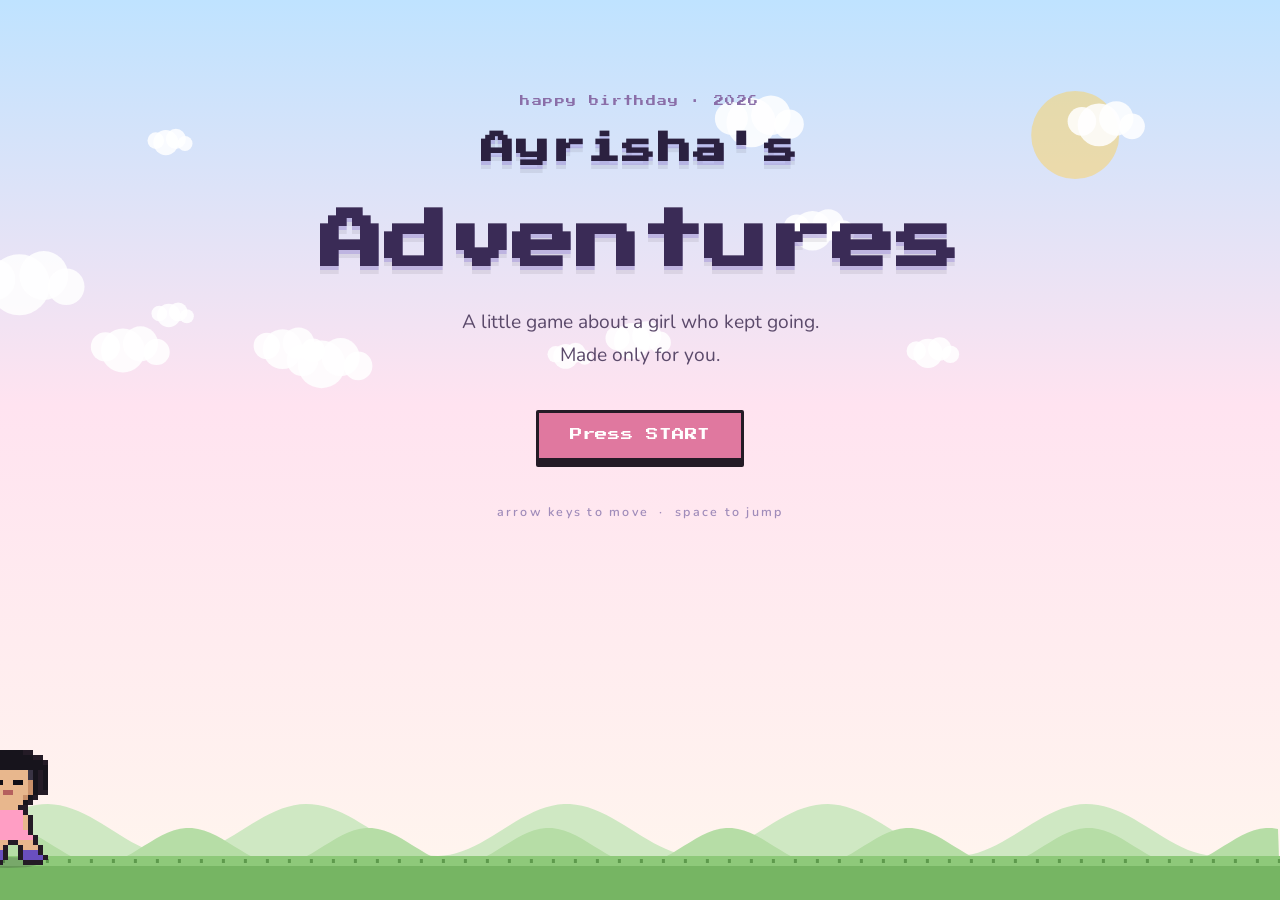
==== index.html @ 9db6ca04 "Ayrisha's Adventures: characters, audio, and Level 1 A browser platformer built as a birthday gift. " ====
<!DOCTYPE html>
<html lang="en">
<head>
<meta charset="utf-8">
<meta name="viewport" content="width=device-width, initial-scale=1">
<title>Ayrisha's Adventures</title>
<link rel="preconnect" href="https://fonts.googleapis.com">
<link rel="preconnect" href="https://fonts.gstatic.com" crossorigin>
<link href="https://fonts.googleapis.com/css2?family=Press+Start+2P&family=Nunito:wght@400;600;700&display=swap" rel="stylesheet">
<link rel="stylesheet" href="css/style.css">
</head>
<body class="is-title">

<header class="hero">
  <canvas id="hero-sky" class="hero-sky"></canvas>

  <div class="hero-inner">
    <p class="kicker">happy birthday · 2026</p>
    <h1 class="title">
      <span class="title-line">Ayrisha's</span>
      <span class="title-line title-line--big">Adventures</span>
    </h1>
    <p class="tagline">A little game about a girl who kept going.<br>Made only for you.</p>
    <button class="btn-start" id="start" type="button">Press&nbsp;START</button>
    <p class="hero-hint" id="hint">arrow keys to move &nbsp;·&nbsp; space to jump</p>
  </div>

  <canvas id="hero-scene" class="hero-scene"></canvas>
</header>

<script src="js/characters.js"></script>
<script src="js/sprites.js"></script>
<script src="js/scene.js"></script>
<script src="js/title.js"></script>
</body>
</html>
---- css/style.css ----
:root{
  --ink:#241b26;
  --paper:#fff6ee;
  --paper-2:#ffeadd;
  --pink:#ff9ec4;
  --pink-deep:#e0789f;
  --teal:#63cfc0;
  --purple:#8f7ad9;
  --gold:#ffcf4d;
  --night:#2b2140;
  --shadow:0 6px 0 rgba(36,27,38,.18);
  --px:'Press Start 2P', ui-monospace, monospace;
  --body:'Nunito', system-ui, -apple-system, sans-serif;
}

*{box-sizing:border-box}
html{scroll-behavior:smooth}
body{
  margin:0;
  font-family:var(--body);
  color:var(--ink);
  background:var(--paper);
  -webkit-font-smoothing:antialiased;
}
canvas{display:block;image-rendering:pixelated}

/* ------------------------------ HERO ------------------------------ */
.hero{
  position:relative;
  min-height:100svh;
  display:flex;
  flex-direction:column;
  justify-content:center;
  align-items:center;
  overflow:hidden;
  isolation:isolate;
}
.hero-sky{position:absolute;inset:0;width:100%;height:100%;z-index:-2}
.hero-inner{
  position:relative;
  text-align:center;
  padding:6rem 1.5rem 0;
  max-width:52rem;
}
.kicker{
  font-family:var(--px);
  font-size:.62rem;
  letter-spacing:.14em;
  color:#8a6ea8;
  margin:0 0 1.6rem;
}
.title{margin:0;line-height:1}
.title-line{
  display:block;
  font-family:var(--px);
  color:var(--night);
  text-shadow:0 4px 0 rgba(143,122,217,.35), 0 8px 0 rgba(36,27,38,.08);
}
.title-line:first-child{font-size:clamp(1.1rem,4.2vw,2.1rem);letter-spacing:.04em}
.title-line--big{
  font-size:clamp(1.7rem,7.4vw,4rem);
  margin-top:.7em;
  color:#3a2b56;
}
.tagline{
  margin:2rem auto 2.4rem;
  font-size:clamp(1rem,2.1vw,1.2rem);
  line-height:1.7;
  color:#5b4a6b;
  max-width:34rem;
}
.btn-start{
  display:inline-block;
  cursor:pointer;
  font-family:var(--px);
  font-size:.78rem;
  letter-spacing:.06em;
  text-decoration:none;
  color:#fff;
  background:var(--pink-deep);
  padding:1.05rem 1.9rem;
  border:3px solid var(--ink);
  border-radius:2px;
  box-shadow:0 6px 0 var(--ink);
  transition:transform .08s ease, box-shadow .08s ease;
}
.btn-start:hover{transform:translateY(2px);box-shadow:0 4px 0 var(--ink)}
.btn-start:active{transform:translateY(6px);box-shadow:0 0 0 var(--ink)}
.hero-hint{
  font-family:var(--body);
  font-weight:600;
  letter-spacing:.18em;
  font-size:.78rem;
  color:#a08cba;
  margin-top:2.6rem;
  animation:float 2.2s ease-in-out infinite;
}
@keyframes float{50%{transform:translateY(6px)}}
.hero-scene{
  position:relative;
  width:100%;
  height:210px;
  margin-top:auto;
}

/* ----------------------------- SECTIONS ---------------------------- */
.section{padding:5.5rem 1.5rem}
.section--alt{background:var(--paper-2)}
.section-head{max-width:44rem;margin:0 auto 3rem;text-align:center}
.section-head h2{
  font-family:var(--px);
  font-size:clamp(.95rem,2.6vw,1.35rem);
  line-height:1.6;
  margin:0 0 1.1rem;
  color:var(--night);
}
.section-head p{margin:0;color:#6b5a7a;line-height:1.75;font-size:1.02rem}

/* ------------------------------ CARDS ------------------------------ */
.cards{
  display:grid;
  gap:1.6rem;
  grid-template-columns:repeat(auto-fit,minmax(min(100%,17rem),1fr));
  max-width:64rem;
  margin:0 auto;
}
.card{
  background:#fff;
  border:3px solid var(--ink);
  border-radius:4px;
  box-shadow:0 8px 0 rgba(36,27,38,.15);
  padding:1.3rem;
  display:flex;
  flex-direction:column;
  min-width:0;
}
.card-stage{
  border-radius:3px;
  border:2px solid rgba(36,27,38,.12);
  overflow:hidden;
  margin-bottom:1.1rem;
}
.card-stage canvas{width:100%;height:auto}
.card h3{
  font-family:var(--px);
  font-size:.78rem;
  margin:0 0 .6rem;
  color:var(--night);
}
.card .era{
  font-size:.83rem;
  color:#8b7a9a;
  margin:0 0 .7rem;
  line-height:1.6;
}
.card .note{
  font-size:.92rem;
  color:#5b4a6b;
  line-height:1.65;
  margin:0 0 1.1rem;
  flex:1;
}
.poses{display:flex;gap:.4rem;margin-bottom:1.1rem;flex-wrap:wrap}
.chip{
  font-family:var(--px);
  font-size:.5rem;
  letter-spacing:.04em;
  padding:.55rem .7rem;
  border:2px solid var(--ink);
  border-radius:2px;
  background:#fff;
  color:var(--ink);
  cursor:pointer;
  transition:background .12s, color .12s;
}
.chip:hover{background:var(--paper-2)}
.chip.is-on{background:var(--night);color:#fff}


/* --------------------------- LAB EXTRAS --------------------------- */
.spoiler-bar{
  background:#3a2b56;
  color:#ffd9e8;
  font-size:.88rem;
  line-height:1.6;
  padding:.9rem 1.4rem;
  text-align:center;
}
.spoiler-bar strong{color:#ffcf4d}
.spoiler-bar code{
  background:rgba(255,255,255,.12);
  padding:.1em .4em;border-radius:3px;
}
.stage-no{
  font-family:var(--px);
  font-size:.45rem;
  letter-spacing:.1em;
  color:#b3a3c4;
  margin:0 0 .55rem;
}

/* ------------------------------ GROWTH ----------------------------- */
.growth-wrap{max-width:60rem;margin:0 auto;text-align:center}
.growth{
  width:100%;height:auto;
  background:#fff;
  border:3px solid var(--ink);
  border-radius:4px;
  box-shadow:0 8px 0 rgba(36,27,38,.15);
}
.growth-controls{display:flex;gap:.5rem;justify-content:center;margin-top:1.4rem;flex-wrap:wrap}

/* ------------------------------ NEXT ------------------------------- */
.next-list{
  list-style:none;
  max-width:38rem;
  margin:0 auto;
  padding:0;
  counter-reset:step;
}
.next-list li{
  display:flex;
  align-items:center;
  gap:1rem;
  padding:1rem 1.1rem;
  border:2px solid rgba(36,27,38,.14);
  border-radius:4px;
  margin-bottom:.7rem;
  background:#fff;
  line-height:1.5;
}
.next-list li span{
  flex:0 0 auto;
  font-family:var(--px);
  font-size:.6rem;
  background:var(--gold);
  border:2px solid var(--ink);
  width:2rem;height:2rem;
  display:grid;place-items:center;
  border-radius:2px;
}
.next-list li:first-child{background:#f4ffee;border-color:var(--teal)}

.foot{
  text-align:center;
  padding:3rem 1.5rem 4rem;
  color:#9b8aab;
  font-size:.9rem;
  border-top:2px dashed rgba(36,27,38,.12);
}

@media (prefers-reduced-motion:reduce){
  html{scroll-behavior:auto}
  .hero-hint{animation:none}
}
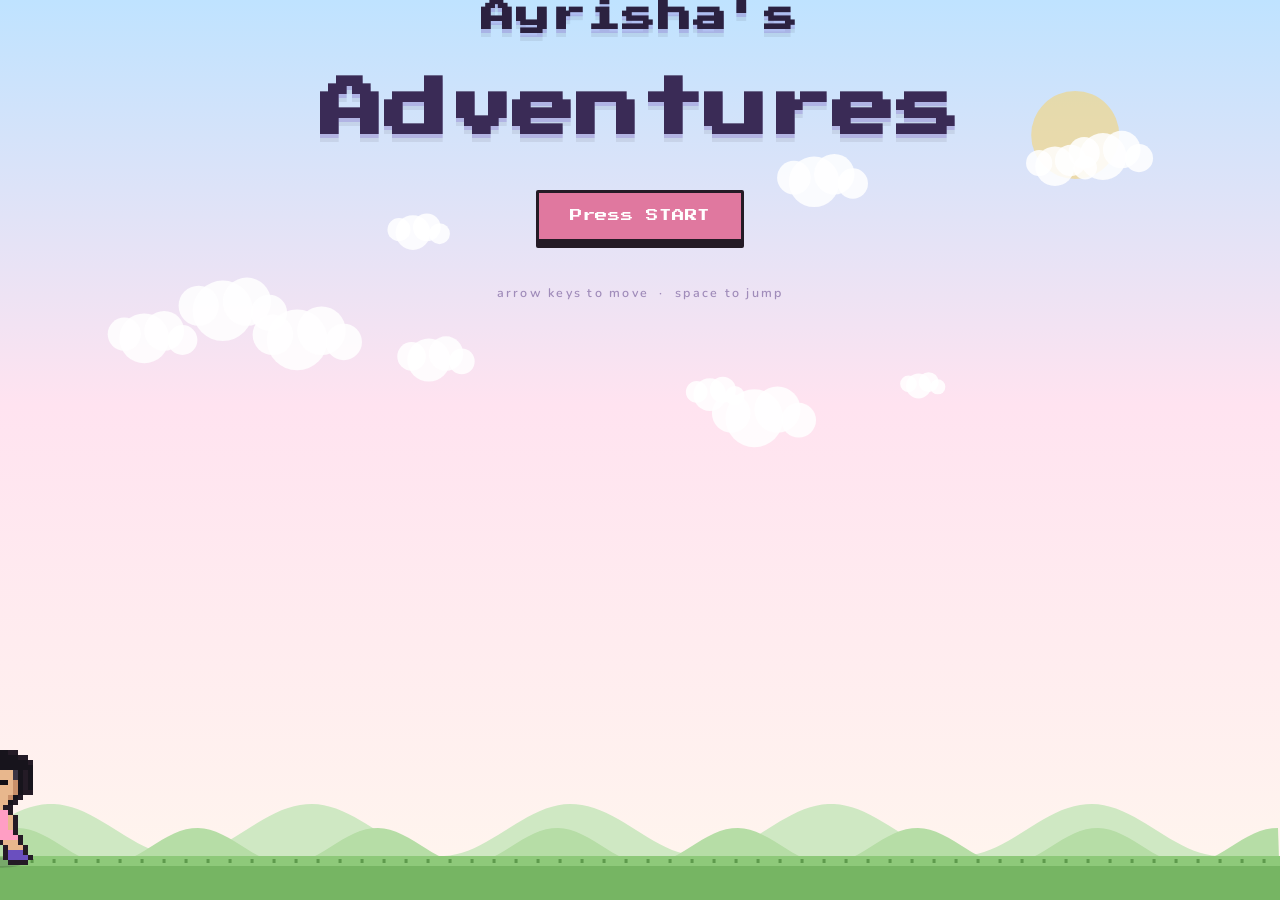
==== commit f76fb35e: "Strip the text back; move all between-scene narration into dialogue Text - Title screen: dropped the" ====
--- a/index.html
+++ b/index.html
@@ -15,12 +15,10 @@
   <canvas id="hero-sky" class="hero-sky"></canvas>
 
   <div class="hero-inner">
-    <p class="kicker">happy birthday · 2026</p>
     <h1 class="title">
       <span class="title-line">Ayrisha's</span>
       <span class="title-line title-line--big">Adventures</span>
     </h1>
-    <p class="tagline">A little game about a girl who kept going.<br>Made only for you.</p>
     <button class="btn-start" id="start" type="button">Press&nbsp;START</button>
     <p class="hero-hint" id="hint">arrow keys to move &nbsp;·&nbsp; space to jump</p>
   </div>
--- a/css/style.css
+++ b/css/style.css
@@ -39,7 +39,7 @@
 .hero-inner{
   position:relative;
   text-align:center;
-  padding:6rem 1.5rem 0;
+  padding:0 1.5rem;
   max-width:52rem;
 }
 .kicker{
@@ -69,6 +69,7 @@
   color:#5b4a6b;
   max-width:34rem;
 }
+.hero .btn-start{margin-top:3rem}
 .btn-start{
   display:inline-block;
   cursor:pointer;
